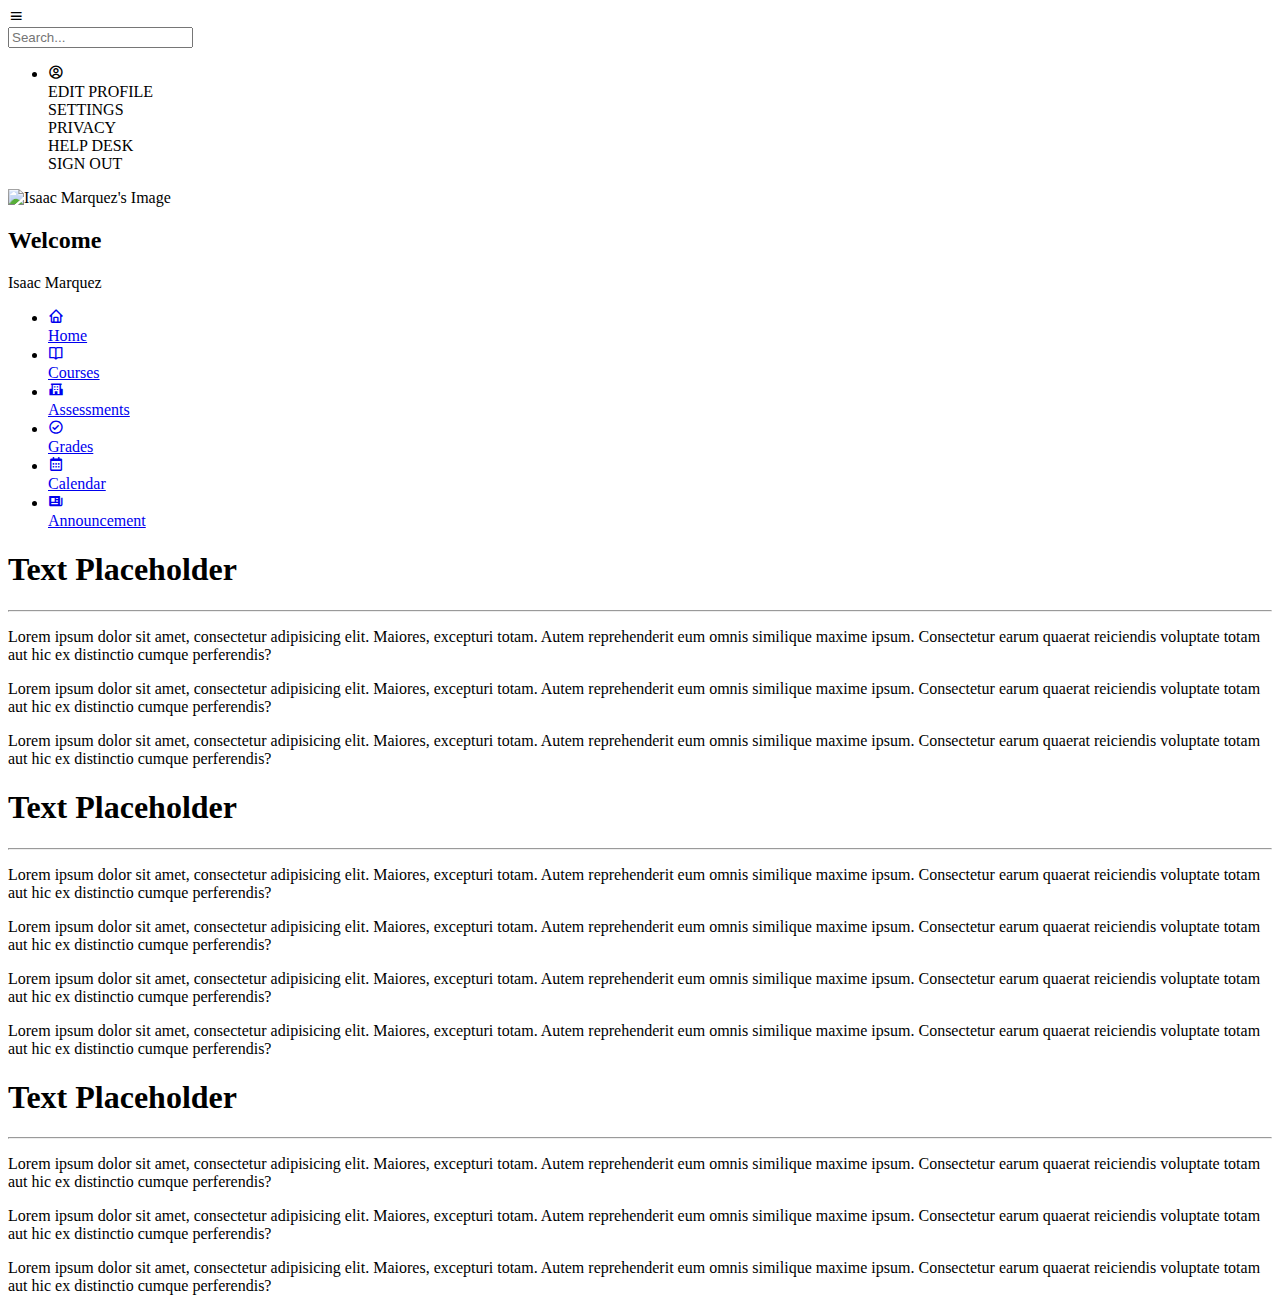
==== Class Activities/Task 2 (Grid)/1 Grid Layout/index.html @ 6a2395a3 "index.html" ====
<!DOCTYPE html>
<html lang="en">
<head>
    <meta charset="UTF-8">
    <meta name="viewport" content="width=device-width, initial-scale=1.0">
    
    <!-- Link to the Icons -->
    <link href='https://unpkg.com/boxicons@2.1.4/css/boxicons.min.css' rel='stylesheet'>

    <!-- Link to the CSS/Stylesheets -->
    <link rel="stylesheet" href="/Task 2 (Grid)/1 Grid Layout/style.css">
    
    <!-- Website Title -->
    <title>Grid Layout</title>

</head>
<body>

    <!-- Main Container -->
    <div class="GridLayoutContainer">

        <!-- Header -->
        <div class="WebsiteHeader">
            <div class="Menu-Button">
                <div class="SidebarMenuButton">
                    <i class='bx bx-menu'></i>
                </div>
            </div>

            <!-- Search Bar -->
            <div class="Search-Bar">
                <input type="text" placeholder="Search...">
            </div>

            <!-- User Profile Menu Button -->
            <div class="User-Profile">

                <div class="User-Profile-Menu-Button">
                    <ul>
                        <!-- User Icon from BoxIcon -->
                        <li><i class='bx bx-user-circle'></i>
                            <!-- Drop Down Profile Menu -->
                            <div class="User-Profile-Menu-Button-Contents">
                                <!-- User Profile Buttons -->
                                <div class="User-Profile-Menu-Selections">EDIT PROFILE</div>
                                <div class="User-Profile-Menu-Selections">SETTINGS</div>
                                <div class="User-Profile-Menu-Selections">PRIVACY</div>
                                <div class="User-Profile-Menu-Selections">HELP DESK</div>
                                <div class="User-Profile-Menu-Selections">SIGN OUT</div>
                            </div>
                        </li>
                    </ul>
                </div>
            </div>
        </div>
    
        <!-- Side Bar -->
        <div class="Main-Sidebar-Container">
            <div class="Sidebar-Contents">

                    <!-- User Profile -->
                    <div class="Main-User-Profile-Container">

                            <!-- User Image -->
                            <img src="/Task 2 (Grid)/1 Grid Layout/Images/Isaac.png" alt="Isaac Marquez's Image">

                            <!-- User Profile Name -->
                        <div class="User-Profile-Name">
                            <h2>Welcome</h2>
                            <p>Isaac Marquez</p>
                        </div>
                    </div>


                    <!-- Side Bar Buttons -->
                    <ul>

                        <!-- Home Button -->
                        <li>
                            <a href="#">
                                <div class="Sidebar-Button-Icon"><i class='bx bx-home' ></i></div>
                                <div class="Sidebar-Button-Name">Home</div>
                            </a>
                        </li>

                        <!-- Courses Button -->
                        <li>
                            <a href="#">
                                <div class="Sidebar-Button-Icon"><i class='bx bx-book-open' ></i></div>
                                <div class="Sidebar-Button-Name">Courses</div>
                            </a>
                        </li>

                        <!-- Assessments Button -->
                        <li>
                            <a href="#">
                                <div class="Sidebar-Button-Icon"><i class='bx bxs-school' ></i></div>
                                <div class="Sidebar-Button-Name">Assessments</div>
                            </a>
                        </li>

                        <!-- Grades Button -->
                        <li>
                            <a href="#">
                                <div class="Sidebar-Button-Icon"><i class='bx bx-check-circle' ></i></div>
                                <div class="Sidebar-Button-Name">Grades</div>
                            </a>
                        </li>

                        <!-- Calendar Buttons -->
                        <li>
                            <a href="#">
                                <div class="Sidebar-Button-Icon"><i class="bx bx-calendar"></i></div>
                                <div class="Sidebar-Button-Name">Calendar</div>
                            </a>
                        </li>

                        <!-- Announcement Button -->
                        <li>
                            <a href="#">
                                <div class="Sidebar-Button-Icon"><i class='bx bxs-news' ></i></div>
                                <div class="Sidebar-Button-Name">Announcement</div>
                            </a>
                        </li>

                    </ul>
            </div>

            <!-- Text Placeholders -->
            <div class="Text-Placeholder">
                <div class="Text-Placeholder-Content">
                    <h1>Text Placeholder</h1><hr>
                    <p>Lorem ipsum dolor sit amet, consectetur adipisicing elit. Maiores, excepturi totam. Autem reprehenderit eum omnis similique maxime ipsum. Consectetur earum quaerat reiciendis voluptate totam aut hic ex distinctio cumque perferendis?</p>
                    <p>Lorem ipsum dolor sit amet, consectetur adipisicing elit. Maiores, excepturi totam. Autem reprehenderit eum omnis similique maxime ipsum. Consectetur earum quaerat reiciendis voluptate totam aut hic ex distinctio cumque perferendis?</p>
                    <p>Lorem ipsum dolor sit amet, consectetur adipisicing elit. Maiores, excepturi totam. Autem reprehenderit eum omnis similique maxime ipsum. Consectetur earum quaerat reiciendis voluptate totam aut hic ex distinctio cumque perferendis?</p>
                </div>
                <div class="Text-Placeholder-Content">
                    <h1>Text Placeholder</h1><hr>
                    <p>Lorem ipsum dolor sit amet, consectetur adipisicing elit. Maiores, excepturi totam. Autem reprehenderit eum omnis similique maxime ipsum. Consectetur earum quaerat reiciendis voluptate totam aut hic ex distinctio cumque perferendis?</p>
                    <p>Lorem ipsum dolor sit amet, consectetur adipisicing elit. Maiores, excepturi totam. Autem reprehenderit eum omnis similique maxime ipsum. Consectetur earum quaerat reiciendis voluptate totam aut hic ex distinctio cumque perferendis?</p>
                    <p>Lorem ipsum dolor sit amet, consectetur adipisicing elit. Maiores, excepturi totam. Autem reprehenderit eum omnis similique maxime ipsum. Consectetur earum quaerat reiciendis voluptate totam aut hic ex distinctio cumque perferendis?</p>
                    <p>Lorem ipsum dolor sit amet, consectetur adipisicing elit. Maiores, excepturi totam. Autem reprehenderit eum omnis similique maxime ipsum. Consectetur earum quaerat reiciendis voluptate totam aut hic ex distinctio cumque perferendis?</p>
                </div>
                <div class="Text-Placeholder-Content">
                    <h1>Text Placeholder</h1><hr>
                    <p>Lorem ipsum dolor sit amet, consectetur adipisicing elit. Maiores, excepturi totam. Autem reprehenderit eum omnis similique maxime ipsum. Consectetur earum quaerat reiciendis voluptate totam aut hic ex distinctio cumque perferendis?</p>
                    <p>Lorem ipsum dolor sit amet, consectetur adipisicing elit. Maiores, excepturi totam. Autem reprehenderit eum omnis similique maxime ipsum. Consectetur earum quaerat reiciendis voluptate totam aut hic ex distinctio cumque perferendis?</p>
                    <p>Lorem ipsum dolor sit amet, consectetur adipisicing elit. Maiores, excepturi totam. Autem reprehenderit eum omnis similique maxime ipsum. Consectetur earum quaerat reiciendis voluptate totam aut hic ex distinctio cumque perferendis?</p>
                </div>

            </div>
        </div>
    </div>	
    
    <!-- JavaScript -->
    <script src="/Task 2 (Grid)/1 Grid Layout/script.js"></script>
    
</body>
</html>
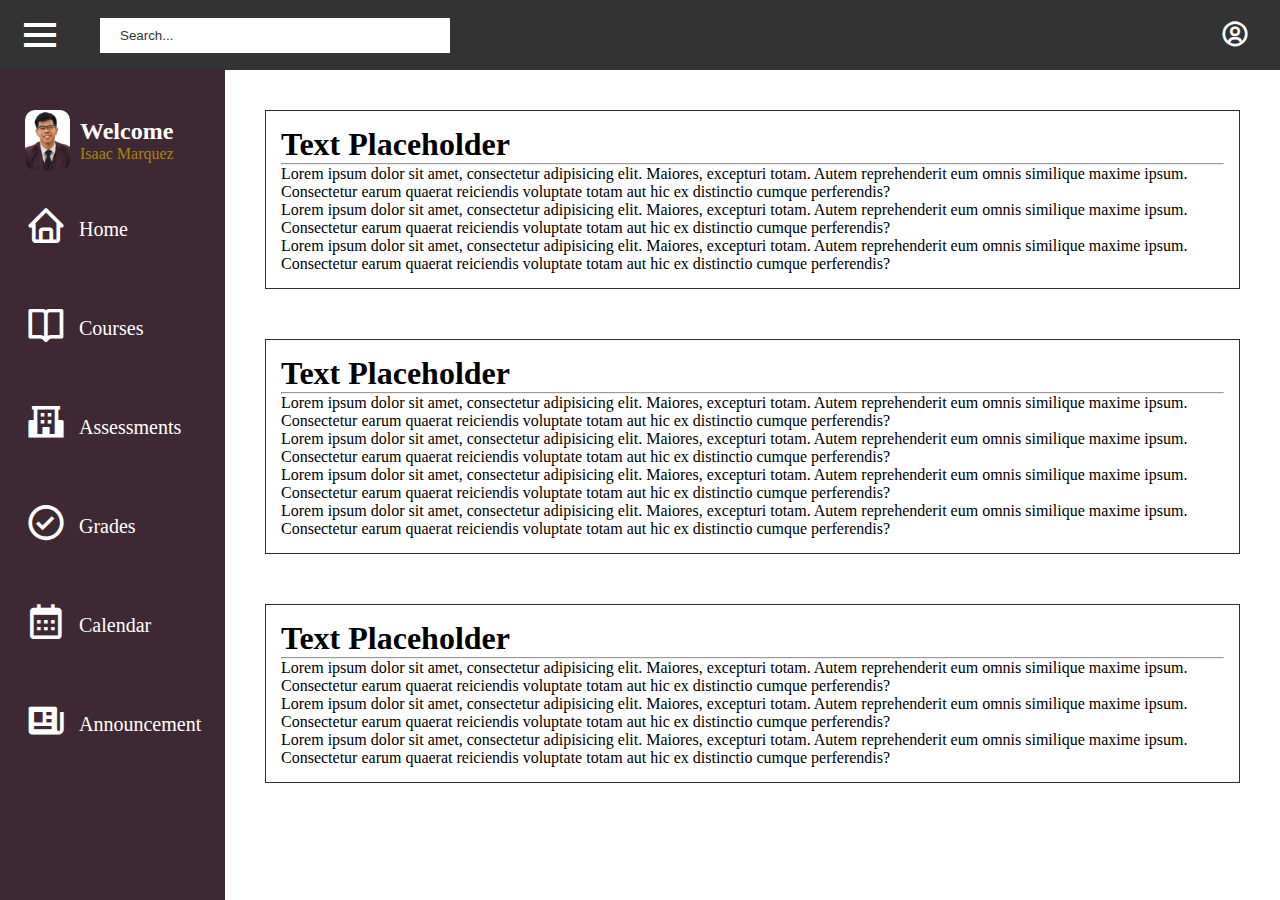
==== commit 1612d0d8: "index.html" ====
--- a/Class Activities/Task 2 (Grid)/1 Grid Layout/index.html
+++ b/Class Activities/Task 2 (Grid)/1 Grid Layout/index.html
@@ -8,7 +8,7 @@
     <link href='https://unpkg.com/boxicons@2.1.4/css/boxicons.min.css' rel='stylesheet'>
 
     <!-- Link to the CSS/Stylesheets -->
-    <link rel="stylesheet" href="/Task 2 (Grid)/1 Grid Layout/style.css">
+    <link rel="stylesheet" href="/Class Activities/Task 2 (Grid)/1 Grid Layout/style.css">
     
     <!-- Website Title -->
     <title>Grid Layout</title>
@@ -62,7 +62,7 @@
                     <div class="Main-User-Profile-Container">
 
                             <!-- User Image -->
-                            <img src="/Task 2 (Grid)/1 Grid Layout/Images/Isaac.png" alt="Isaac Marquez's Image">
+                            <img src="/Class Activities/Task 2 (Grid)/1 Grid Layout/Images/Isaac.png" alt="Isaac Marquez's Image">
 
                             <!-- User Profile Name -->
                         <div class="User-Profile-Name">
@@ -153,7 +153,7 @@
     </div>	
     
     <!-- JavaScript -->
-    <script src="/Task 2 (Grid)/1 Grid Layout/script.js"></script>
+    <script src="/Class Activities/Task 2 (Grid)/1 Grid Layout/script.js"></script>
     
 </body>
 </html>
--- a/Class Activities/Task 2 (Grid)/1 Grid Layout/style.css
+++ b/Class Activities/Task 2 (Grid)/1 Grid Layout/style.css
@@ -0,0 +1,259 @@
+/* This is for the universal reset which means it sets a uniform margin and padding of 0 to all the elements */
+* {
+  margin: 0;
+  padding: 0;
+  box-sizing: border-box;
+}
+
+/* This removes all the default styling for the ul or unorderd lists such as bullet points */
+ul {
+  list-style: none;
+}
+
+/* This removes all the default styling for the ol or orderd lists such as numbers */
+ol {
+  list-style: none;
+}
+
+/* This removes all the default styling for the a or anchor tags such as underlines */
+a {
+  text-decoration: none;
+}
+
+/* This is the styling for the "GridLayoutContainer" container used for the grid layout of the website */
+.GridLayoutContainer {
+  display: grid;
+  grid-template-columns: 200px 1fr;
+  grid-template-rows: 70px 1fr;
+  width: 100%;
+  height: 100vh;
+}
+
+/* This styles the fixed header at the top of the website including its color and size */
+.WebsiteHeader {
+  display: grid;
+  grid-column: 1 / -1;
+  grid-template-columns: 80px 1fr auto;
+  align-items: center;
+  position: fixed;
+  background-color: #333;
+  top: 0;
+  width: 100%;
+  height: 70px;
+  padding-right: 30px;
+  z-index: 1000;
+}
+
+
+/* Side Bar Menu Button */
+/* This styles the layout of the side bar menu button */
+.SidebarMenuButton {
+  display: grid;
+  place-items: center; 
+  cursor: pointer;
+}
+
+/* This styles the menu icon for the side bar menu button including its size, color, and effect */
+.SidebarMenuButton i {
+  font-size: 48px;
+  color: white; 
+  transition: color 0.5s ease; 
+}
+
+/* This styles the menu icon for the side bar menu button upon hover */
+.SidebarMenuButton:hover i {
+  color: #aa850e; 
+}
+
+
+/* User Profile Menu Button */
+/* This styles the User Profile Menu Button such as its color */
+.WebsiteHeader .User-Profile {
+  display: contents;
+  color: white;
+}
+
+/* This styles the list items in the user profile "User-Profile-Menu-Button" container */
+.User-Profile-Menu-Button ul li {
+  position: relative;
+}
+
+/* This styles the icon within the "User-Profile-Menu-Button" container */
+.User-Profile-Menu-Button i {
+  font-size: 30px;
+  transition: color 0.5s ease; /* Smooth transition for hover effects */
+}
+
+/* This styles the icon within the "User-Profile-Menu-Button" container upon hover such as changing its text color and enlarging its size */
+.User-Profile-Menu-Button i:hover  {
+  color: #aa850e; 
+  transform: scale(1.3);
+}
+
+
+/* User Profile Menu Dropdown */
+/* This styles the dropdown menu under the user profile including its position, color and size */
+.User-Profile-Menu-Button-Contents {
+  position: absolute;
+  top: 55px;
+  right: -5px;
+  background-color: #333;
+  box-shadow: 0 0 10px rgba(0, 0, 0, 0.959);
+  width: 160px;
+  display: none;
+}
+
+/* Active Profile Dropdown */
+/* This unveils or displays the User Profile Menu Dropdown when the menu is active */
+.User-Profile-Menu-Button-Contents.active {
+  display: block;
+}
+
+/* Dropdown Item */
+/* This styles the items in the User Profile Menu Dropdown such as their text color and padding */
+.User-Profile-Menu-Button-Contents .User-Profile-Menu-Selections {
+  color: white;
+  padding: 5px;
+  cursor: pointer;
+}
+
+/* This styles the items in the User Profile Menu Dropdown upon hover */
+.User-Profile-Menu-Button-Contents .User-Profile-Menu-Selections:hover {
+  background-color: #aa860e73;
+}
+
+
+/* Search Bar */
+/* This styles the .Search-Bar container including its grid lay out, color, and size */
+.Search-Bar {
+  display: grid;
+  grid-template-columns: 1fr auto;
+  align-items: center;
+  background-color: white;
+  width: 350px;
+  padding: 5px 15px;
+  margin-left: 20px;
+}
+
+/* This styles the search bar's input including its size */
+.Search-Bar input {
+  border: none;
+  outline: none;
+  padding: 5px;
+}
+
+/* This styles the color of the placeholder text in the search bar */
+.Search-Bar input::placeholder {
+  color: #333;
+}
+
+
+/* Styling for the main sidebar */
+/* This styles the main container that contains the sidebar and its contents including its grid lay out */
+.Main-Sidebar-Container {
+  grid-column: 1 / -1;
+  grid-row: 2;
+  display: grid;
+  grid-template-columns: 225px 1fr;
+  transition: all 0.5s ease;
+}
+
+/* This styles the contents within the sidebar */
+.Sidebar-Contents {
+  position: sticky;
+  background-color: #3e2834;
+  top: 70px;
+  height: calc(100vh - 70px);
+  transition: all 0.5s ease;
+}
+
+/* This styles the User Profile Section within the sidebar */
+.Main-User-Profile-Container {
+  display: grid;
+  grid-template-columns: auto 1fr;
+  align-items: center;
+  color: white;
+  padding: 20px 0;
+  white-space: nowrap;
+  transition: all 0.5s ease;
+}
+
+/* This adds some padding and margin to the "Main-User-Profile-Container" container */
+.Main-User-Profile-Container {
+  padding: 10px 25px;
+  margin-top: 30px;
+}
+
+/* This styles the image within the "Main-User-Profile-Container" container including its size and rounded corners */
+.Main-User-Profile-Container img {
+  width: 45px;
+  border-radius: 10px;
+  margin-right: 10px;
+}
+
+/* This styles the links within the sidebar menu */
+.Sidebar-Contents ul li a {
+  display: grid;
+  grid-template-columns: auto 1fr;
+  align-items: center;
+  color: white;
+  font-size: 20px;
+  padding: 25px;
+  transition: all 0.5s ease;
+}
+
+/* This styles the sidebar Icons including their size */
+.Sidebar-Contents ul li a .Sidebar-Button-Icon {
+  font-size: 42px;
+  margin-right: 12px;
+}
+
+/* This styles the sidebar icon upon hover including changing both their text and background color */
+.Sidebar-Contents ul li a:hover {
+  color: #aa850e;
+  background-color: white;
+}
+
+/* This styles the width of the sidebar when the layout is active */
+.GridLayoutContainer.active .Sidebar-Contents {
+  width: 100px;
+}
+
+/* This styling hides the sidebar button and user name when active */
+.GridLayoutContainer.active .Sidebar-Contents ul li a .Sidebar-Button-Name,
+.GridLayoutContainer.active .User-Profile-Name {
+  display: none;
+}
+
+/* This styles the p or paragraph tag within the "User-Profile-Name" container */
+.User-Profile-Name p {
+  color: #aa850e;
+}
+
+/* This styles the grid layout of the main container when the sidebar is active */
+.GridLayoutContainer.active .Main-Sidebar-Container {
+  grid-template-columns: 100px 1fr;
+}
+
+/* Text Placeholder */
+/* This adds 40 pixels of padding to the Text-Placeholder container */
+.Text-Placeholder {
+  padding: 40px;
+}
+
+/* This styles the items within the text placeholder such as their border, margin, and padding */
+.Text-Placeholder .Text-Placeholder-Content {
+  border: 1px solid #3e2834;
+  margin-bottom: 50px;
+  padding: 15px;
+}
+
+/* Media Query */
+/* Media Query for the responsiveness of the Search Bar */
+/* This is the styling for screens that are 768px wide or narrower */
+@media (max-width: 768px) {
+  .Search-Bar {
+    width: 200px;
+    margin-right: 10px;
+  }
+}